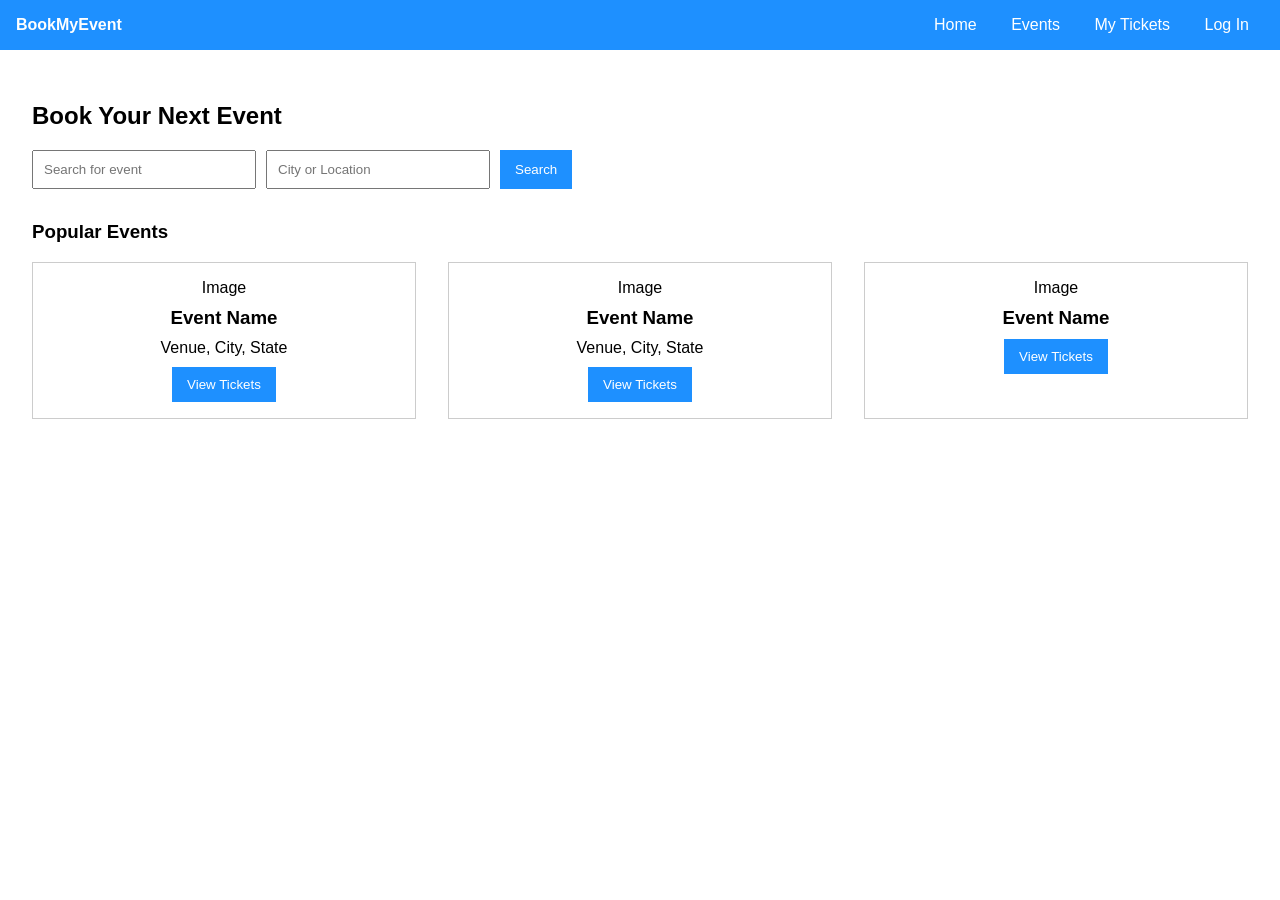
==== Onlinebooking.html @ a817bbbe "Add files via upload" ====
<!DOCTYPE html>
<html lang="en">
<head>
  <meta charset="UTF-8">
  <meta name="viewport" content="width=device-width, initial-scale=1.0">
  <title>Book My Event</title>
  <style>
    body { font-family: Arial, sans-serif; margin: 0; padding: 0; }
    header { background: #1e90ff; color: white; padding: 1em; display: flex; justify-content: space-between; align-items: center; }
    nav a { margin: 0 15px; color: white; text-decoration: none; }
    .container { padding: 2em; }
    .search-bar { display: flex; gap: 10px; margin-bottom: 2em; }
    input[type="text"] { padding: 10px; width: 200px; }
    button { padding: 10px 15px; background-color: #1e90ff; color: white; border: none; cursor: pointer; }
    .event-list { display: flex; gap: 2em; }
    .event-card { border: 1px solid #ccc; padding: 1em; width: 30%; text-align: center; }
    .event-card img { width: 100%; height: 150px; background-color: #f0f0f0; }
    .event-card h3, .event-card p { margin: 10px 0; }
  </style>
</head>
<body>
  <header>
    <div><strong>BookMyEvent</strong></div>
    <nav>
      <a href="#">Home</a>
      <a href="#">Events</a>
      <a href="#">My Tickets</a>
      <a href="#">Log In</a>
    </nav>
  </header>
  <div class="container">
    <h2>Book Your Next Event</h2>
    <div class="search-bar">
      <input type="text" placeholder="Search for event">
      <input type="text" placeholder="City or Location">
      <button>Search</button>
    </div>

    <h3>Popular Events</h3>
    <div class="event-list">
      <div class="event-card">
        <div class="img-placeholder">Image</div>
        <h3>Event Name</h3>
        <p>Venue, City, State</p>
        <button>View Tickets</button>
      </div>
      <div class="event-card">
        <div class="img-placeholder">Image</div>
        <h3>Event Name</h3>
        <p>Venue, City, State</p>
        <button>View Tickets</button>
      </div>
      <div class="event-card">
        <div class="img-placeholder">Image</div>
        <h3>Event Name</h3>
        <button>View Tickets</button>
      </div>
    </div>
  </div>
</body>
</html>
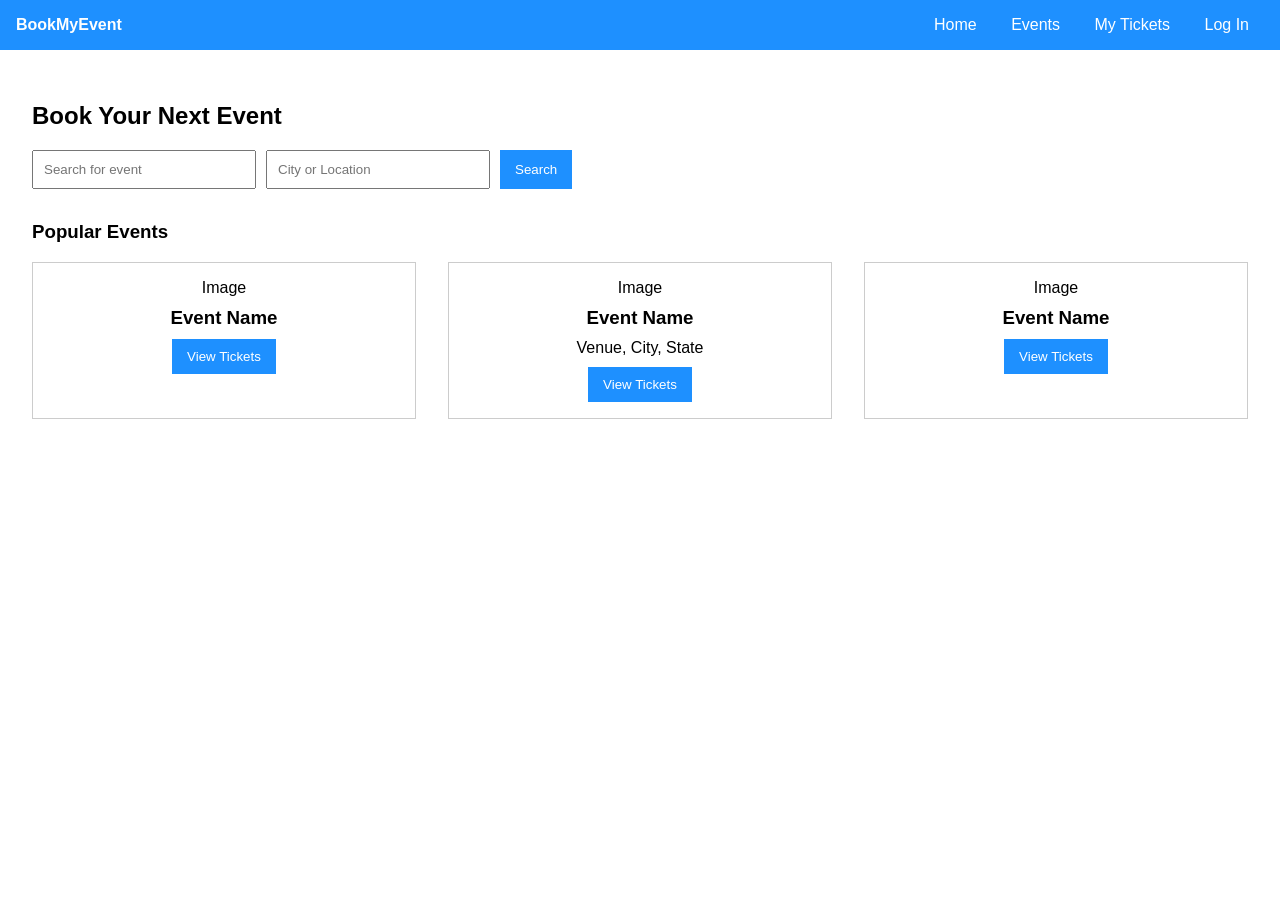
==== commit 1e2a2e0f: "Update Onlinebooking.html" ====
--- a/Onlinebooking.html
+++ b/Onlinebooking.html
@@ -41,7 +41,6 @@
       <div class="event-card">
         <div class="img-placeholder">Image</div>
         <h3>Event Name</h3>
-        <p>Venue, City, State</p>
         <button>View Tickets</button>
       </div>
       <div class="event-card">
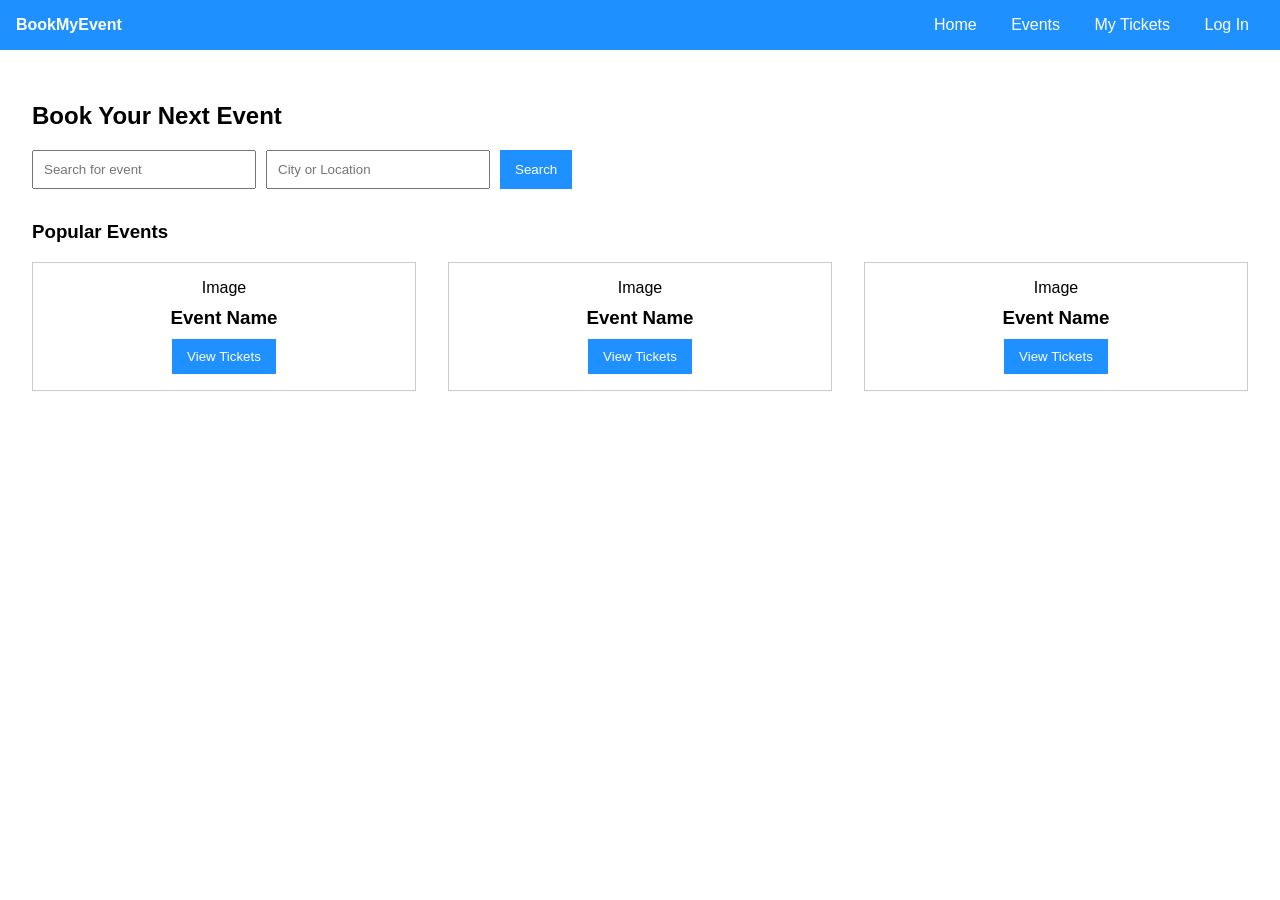
==== commit 8b683929: "Update Onlinebooking.html" ====
--- a/Onlinebooking.html
+++ b/Onlinebooking.html
@@ -46,7 +46,6 @@
       <div class="event-card">
         <div class="img-placeholder">Image</div>
         <h3>Event Name</h3>
-        <p>Venue, City, State</p>
         <button>View Tickets</button>
       </div>
       <div class="event-card">
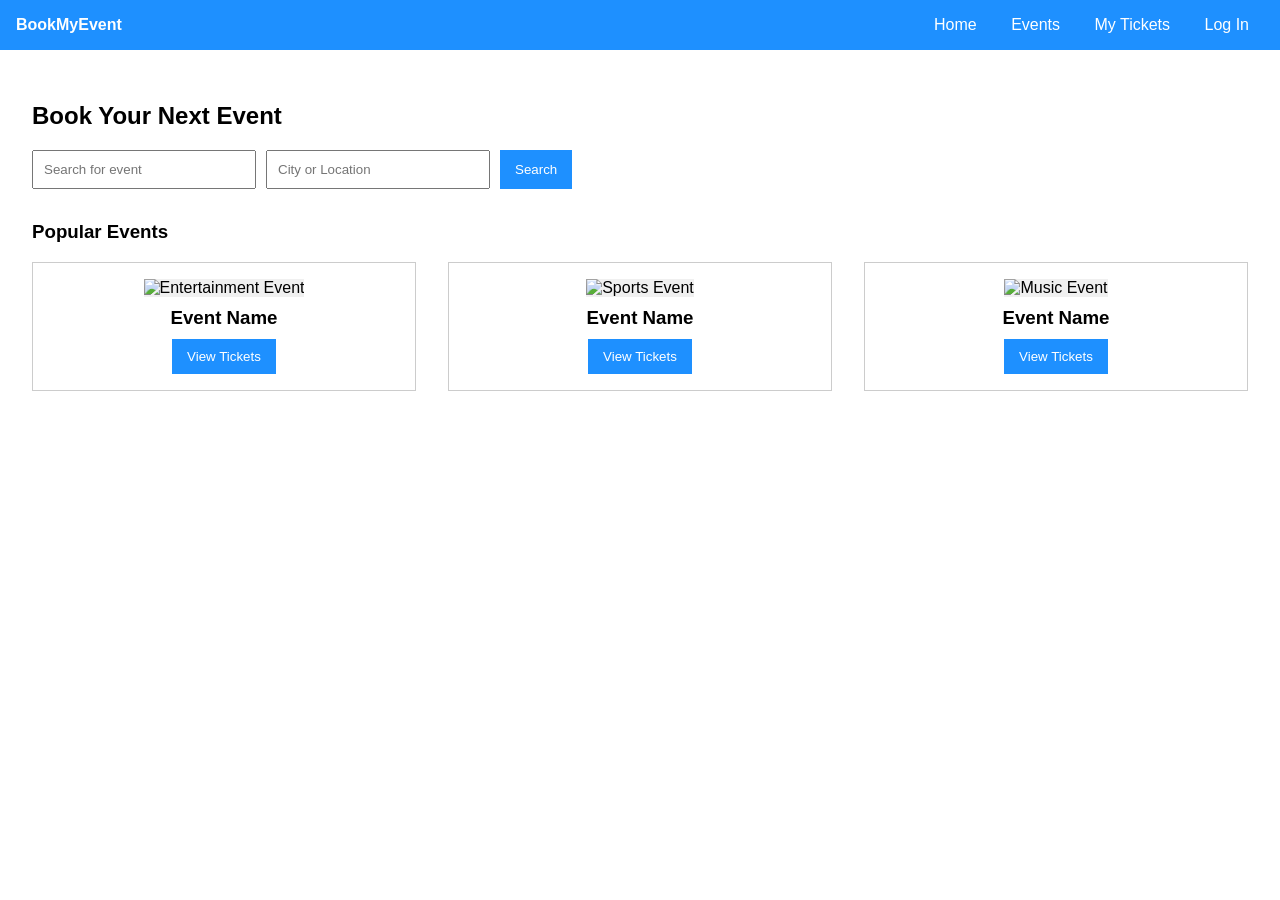
==== commit 2043fd86: "Update Onlinebooking.html" ====
--- a/Onlinebooking.html
+++ b/Onlinebooking.html
@@ -39,17 +39,17 @@
     <h3>Popular Events</h3>
     <div class="event-list">
       <div class="event-card">
-        <div class="img-placeholder">Image</div>
+        <img src="entertainment.jpg" alt="Entertainment Event">
         <h3>Event Name</h3>
         <button>View Tickets</button>
       </div>
       <div class="event-card">
-        <div class="img-placeholder">Image</div>
+        <img src="sports.jpg" alt="Sports Event">
         <h3>Event Name</h3>
         <button>View Tickets</button>
       </div>
       <div class="event-card">
-        <div class="img-placeholder">Image</div>
+        <img src="music.jpg" alt="Music Event">
         <h3>Event Name</h3>
         <button>View Tickets</button>
       </div>
